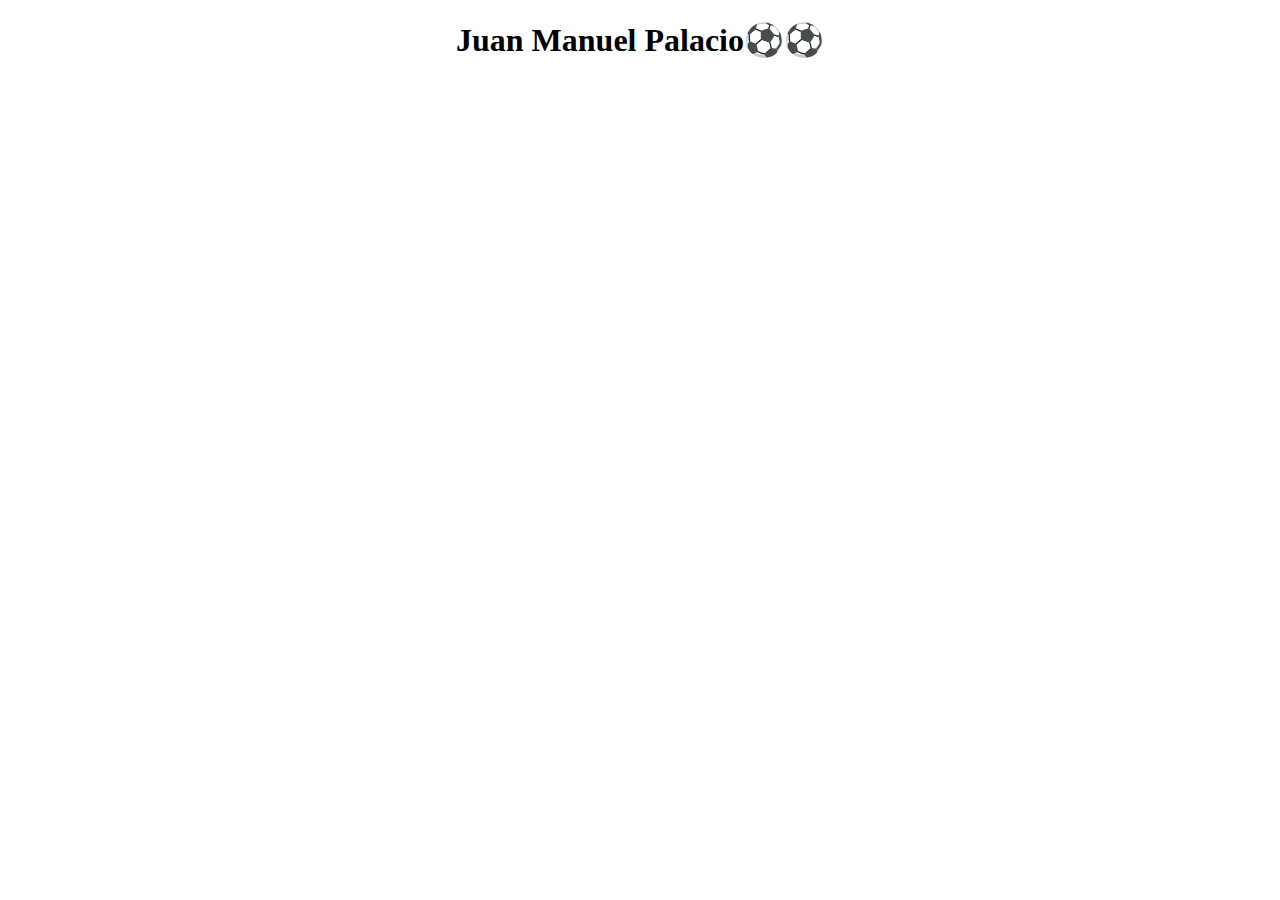
==== index.html @ 2f237894 "upd:Read me file" ====
<!DOCTYPE html>
<html lang="en">
<head>
    <meta charset="UTF-8">
    <meta name="viewport" content="width=device-width, initial-scale=1.0">
    <title>Main <menu-ADSO2847431></menu-ADSO2847431></title>
    <style>
        h1{
            text-align: center;
            zoom: 2,4;
        }
    </style>
</head>
<body>
    <h1>Juan Manuel Palacio⚽⚽</h1>

</body>
</html>
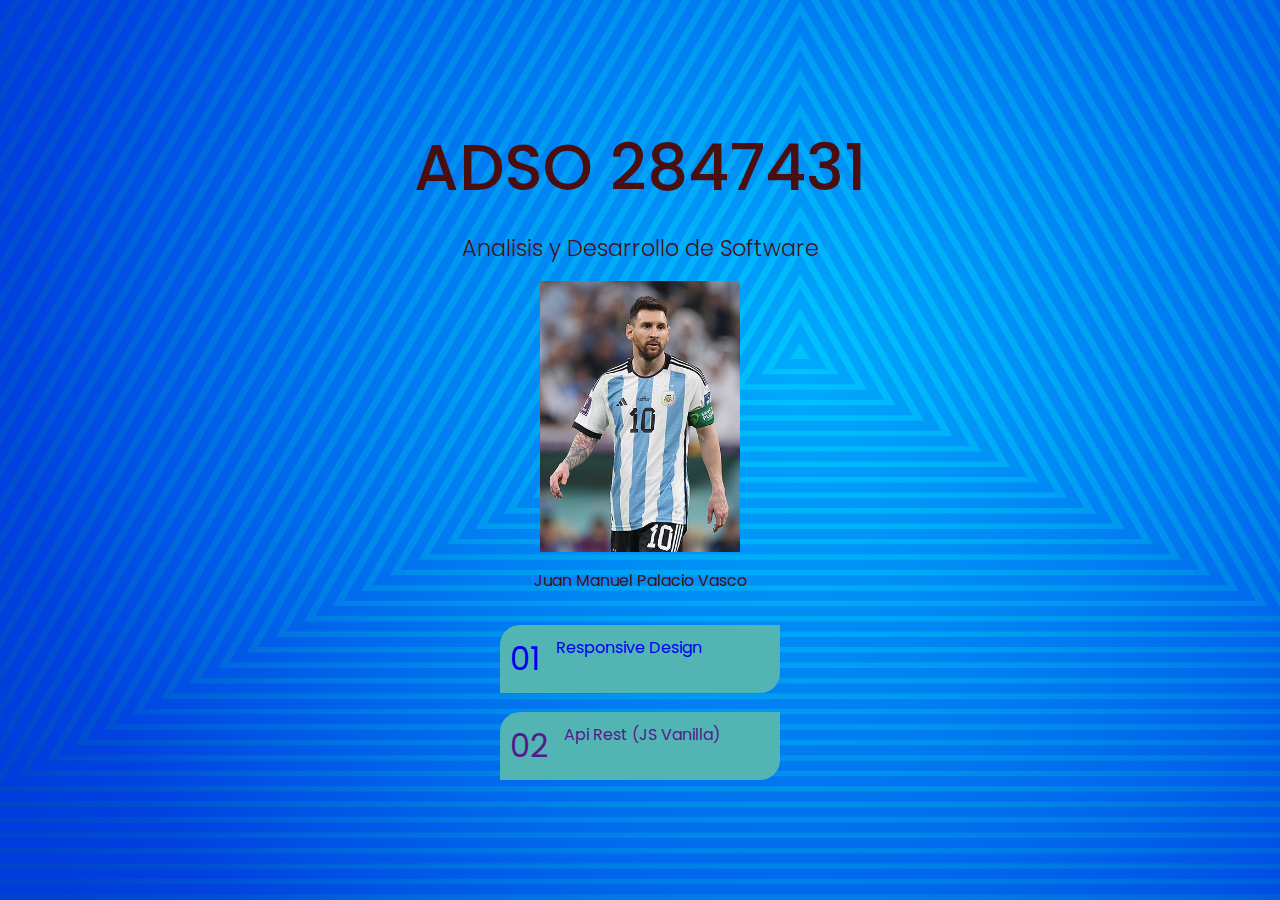
==== commit ff26d927: "Add files via upload" ====
--- a/index.html
+++ b/index.html
@@ -1,18 +1,30 @@
-<!DOCTYPE html>
-<html lang="en">
-<head>
-    <meta charset="UTF-8">
-    <meta name="viewport" content="width=device-width, initial-scale=1.0">
-    <title>Main <menu-ADSO2847431></menu-ADSO2847431></title>
-    <style>
-        h1{
-            text-align: center;
-            zoom: 2,4;
-        }
-    </style>
-</head>
-<body>
-    <h1>Juan Manuel Palacio⚽⚽</h1>
-
-</body>
-</html>
+<!DOCTYPE html>
+<html lang="en">
+
+<head>
+    <meta charset="UTF-8">
+    <meta name="viewport" content="width=device-width, initial-scale=1.0">
+    <title>Document</title>
+    <link rel="stylesheet" href="master.css">
+</head>
+
+<body class="menu">
+    <main>
+        <header>
+            <h1>ADSO 2847431</h1>
+            <h2>Analisis y Desarrollo de Software</h2>
+            <img src="Lionel-Messi-Argentina-2022-FIFA-World-Cup_(cropped) (1).jpg" alt="">
+            <h3>Juan Manuel Palacio Vasco</h3>
+        </header>
+        <menu>
+            <a href="01-responsive-design/index1.html">
+                <span>01</span> Responsive Design
+            </a>
+            <a href="">
+                <span>02</span> Api Rest (JS Vanilla)
+            </a>
+        </menu>
+    </main>
+</body>
+
+</html>--- a/master.css
+++ b/master.css
@@ -0,0 +1,181 @@
+/* - - - - - - - - - - - - - - - - */
+/* F O N T */
+/* - - - - - - - - - - - - - - - - */
+@import url('https://fonts.googleapis.com/css2?family=Poppins:ital,wght@0,100;0,200;0,300;0,400;0,500;0,600;0,700;0,800;0,900;1,100;1,200; 1,300;1,400;1,500;1,600;1,700;1,800;1,900&display=swap');
+/* - - - - - - - - - - - - - - - - */
+/* V A R I A B L E S */
+/* - - - - - - - - - - - - - - - - */
+:root{
+    --color-pri: #0f0;
+    --color-sec: #00f;
+    --font-family: Poppins, sans-serif;
+}
+/* - - - - - - - - - - - - - - - - */
+/* R E S E T */
+/* - - - - - - - - - - - - - - - - */
+*, *::before, *::after{
+    box-sizing: border-box; 
+}
+
+*{
+    margin: 0; 
+    padding: 0; 
+}
+
+ul[role='list'], ol[role='list']{
+    list-style: none; 
+}
+
+html:focus-within{
+    scroll-behavior: smooth; 
+}
+
+a:not([class]){
+    text-decoration-skip-ink: auto; 
+}
+
+img, picture, svg, video, canvas{
+    max-width: 100%;
+    height: auto; 
+    vertical-align: middle; 
+    font-style: italic; 
+    background-repeat: no-repeat; 
+    background-size: cover;
+}
+
+input, button, textarea, select{
+    font: inherit; 
+}
+
+@media (prefers-reduced-motion: reduce){
+    html:focus-within {
+        scroll-behavior: auto;
+    }
+    *, *::before, *::after {
+        animation-duration: 0.01ms !important;
+        animation-iteration-count: 1 !important;
+        transition-duration: 0.01ms !important;
+        scroll-behavior: auto !important;
+        transition: none;
+    }
+}
+
+body, html{
+    height: 100%; 
+    scroll-behavior: smooth; 
+}
+/* - - - - - - - - - - - - - - - - */
+/* G E N E R A L */
+/* - - - - - - - - - - - - - - - - */
+body{
+    color: #4d0907f6;
+    font-family: var(--font-family);
+    display: flex;
+    justify-content: center;
+    align-items: center;
+    min-width: 100vh;
+}
+nav{
+    border: 2px solid #fff9;
+    border-radius: 4px;
+    padding: 10px;
+    position: fixed;
+    top: 20px;
+    left: 20px;
+    transition: all 0.4s ease-in-out;
+    a:is(:link, :visited) {
+       
+        svg{
+            opacity: .8;
+            height: 32px;
+            width: 32px;
+        }
+    }
+    
+}
+nav:is(:hover) {
+    background-color: #000;
+    transform: translateX(-4px);
+
+}
+main{
+    display: flex;
+    flex-direction: column;
+    justify-content: center;
+    align-items: center;
+    gap: 2em;
+    header {
+        display: flex;
+        flex-direction: column;
+        justify-content: center;
+        align-items: center;
+        gap: 1em;
+        h1 {
+            font-size: 4rem;
+            font-weight: 500;
+            text-align: center;
+        }
+        h2 {
+            font-size: 1.4rem;
+            font-weight: 300;
+            text-align: center;
+        }
+        h3 {
+            font-size: 1rem;
+            font-weight: 400;
+            text-align: center;
+        }
+        img { 
+            width: 200px;  
+            align-content: center; 
+        }
+    }
+    menu {
+        display: flex;
+        flex-direction: column;
+        align-items: center;
+        gap: 1.2em;
+        a:is(:link, :visited) {
+            border-radius: 20px 0 20px 0;
+            background-color: rgb(83, 180, 180);
+            display: flex;
+            gap: 1rem;
+            text-decoration: none;
+            padding: 10px;
+            transition: all 0.4s ease-in-out;
+            width: 280px;
+            span {
+                font-size: 2rem;
+            }
+        }
+        a:is(:hover) {
+            background-color: #056334;
+            transform: scale(1.02);
+        }
+    }
+}
+/* - - - - - - - - - - - - - - - - */
+/* M A I N M E N U */
+/* - - - - - - - - - - - - - - - - */
+body.menu{
+    background-color: #0099ff;
+    background-image: url("data:image/svg+xml,%3Csvg xmlns='http://www.w3.org/2000/svg' viewBox='0 0 1600 900'%3E%3Cdefs%3E%3CradialGradient id='a' cx='800' cy='371' r='70%25' gradientUnits='userSpaceOnUse'%3E%3Cstop offset='0' stop-color='%230099ff'/%3E%3Cstop offset='1' stop-color='%2304C'/%3E%3C/radialGradient%3E%3CradialGradient id='b' cx='800' cy='371' r='60%25' gradientUnits='userSpaceOnUse'%3E%3Cstop offset='0' stop-color='%230EF' stop-opacity='1'/%3E%3Cstop offset='1' stop-color='%230EF' stop-opacity='0'/%3E%3C/radialGradient%3E%3C/defs%3E%3Crect fill='url(%23a)' width='1600' height='900'/%3E%3Cg fill='none' stroke='%2303E' stroke-width='10' stroke-miterlimit='10' stroke-opacity='.5'%3E%3Cpolygon points='2277.4 1152 800-1407-677.4 1152'/%3E%3Cpolygon points='800-1372.9-648.8 1136.5 2248.8 1136.5'/%3E%3Cpolygon points='800-1338.8-620.2 1121.1 2220.2 1121.1'/%3E%3Cpolygon points='800-1304.7-591.6 1105.6 2191.6 1105.6'/%3E%3Cpolygon points='800-1270.6-563 1090.2 2163 1090.2'/%3E%3Cpolygon points='800-1236.5-534.4 1074.7 2134.4 1074.7'/%3E%3Cpolygon points='800-1202.4-505.8 1059.3 2105.8 1059.3'/%3E%3Cpolygon points='800-1168.3-477.2 1043.8 2077.2 1043.8'/%3E%3Cpolygon points='800-1134.2-448.6 1028.4 2048.6 1028.4'/%3E%3Cpolygon points='800-1100.1-420 1012.9 2020 1012.9'/%3E%3Cpolygon points='800-1066-391.4 997.5 1991.4 997.5'/%3E%3Cpolygon points='800-1031.9-362.7 982 1962.7 982'/%3E%3Cpolygon points='800-997.8-334.1 966.6 1934.1 966.6'/%3E%3Cpolygon points='800-963.7-305.5 951.1 1905.5 951.1'/%3E%3Cpolygon points='800-929.6-276.9 935.7 1876.9 935.7'/%3E%3Cpolygon points='800-895.5-248.3 920.2 1848.3 920.2'/%3E%3Cpolygon points='800-861.4-219.7 904.7 1819.7 904.7'/%3E%3Cpolygon points='800-827.3-191.1 889.3 1791.1 889.3'/%3E%3Cpolygon points='800-793.2-162.5 873.8 1762.5 873.8'/%3E%3Cpolygon points='800-759.1-133.9 858.4 1733.9 858.4'/%3E%3Cpolygon points='800-725-105.3 842.9 1705.3 842.9'/%3E%3Cpolygon points='800-690.9-76.7 827.5 1676.7 827.5'/%3E%3Cpolygon points='800-656.8-48.1 812 1648.1 812'/%3E%3Cpolygon points='800-622.7-19.4 796.6 1619.4 796.6'/%3E%3Cpolygon points='800-588.6 9.2 781.1 1590.8 781.1'/%3E%3Cpolygon points='800-554.5 37.8 765.7 1562.2 765.7'/%3E%3Cpolygon points='800-520.5 66.4 750.2 1533.6 750.2'/%3E%3Cpolygon points='800-486.4 95 734.8 1505 734.8'/%3E%3Cpolygon points='800-452.3 123.6 719.3 1476.4 719.3'/%3E%3Cpolygon points='800-418.2 152.2 703.9 1447.8 703.9'/%3E%3Cpolygon points='800-384.1 180.8 688.4 1419.2 688.4'/%3E%3Cpolygon points='800-350 209.4 673 1390.6 673'/%3E%3Cpolygon points='800-315.9 238 657.5 1362 657.5'/%3E%3Cpolygon points='800-281.8 266.6 642 1333.4 642'/%3E%3Cpolygon points='800-247.7 295.2 626.6 1304.8 626.6'/%3E%3Cpolygon points='800-213.6 323.9 611.1 1276.1 611.1'/%3E%3Cpolygon points='800-179.5 352.5 595.7 1247.5 595.7'/%3E%3Cpolygon points='800-145.4 381.1 580.2 1218.9 580.2'/%3E%3Cpolygon points='800-111.3 409.7 564.8 1190.3 564.8'/%3E%3Cpolygon points='800-77.2 438.3 549.3 1161.7 549.3'/%3E%3Cpolygon points='800-43.1 466.9 533.9 1133.1 533.9'/%3E%3Cpolygon points='800-9 495.5 518.4 1104.5 518.4'/%3E%3Cpolygon points='800 25.1 524.1 503 1075.9 503'/%3E%3Cpolygon points='800 59.2 552.7 487.5 1047.3 487.5'/%3E%3Cpolygon points='800 93.3 581.3 472.1 1018.7 472.1'/%3E%3Cpolygon points='800 127.4 609.9 456.6 990.1 456.6'/%3E%3Cpolygon points='800 161.5 638.5 441.2 961.5 441.2'/%3E%3Cpolygon points='800 195.6 667.2 425.7 932.8 425.7'/%3E%3Cpolygon points='800 229.7 695.8 410.2 904.2 410.2'/%3E%3Cpolygon points='800 263.8 724.4 394.8 875.6 394.8'/%3E%3Cpolygon points='800 297.9 753 379.3 847 379.3'/%3E%3Cpolygon points='800 332 781.6 363.9 818.4 363.9'/%3E%3C/g%3E%3Crect fill-opacity='.5' fill='url(%23b)' width='1600' height='900'/%3E%3C/svg%3E");
+    background-attachment: fixed;
+    background-size: cover;
+/* R E S P O N S I V E */
+/* - - - - - - - - - - - - - - - - */
+    body.rdesign{
+    background-color: #ffffff;
+    background-image: url("data:image/svg+xml,%3Csvg xmlns='http://www.w3.org/2000/svg' width='800' height='800' viewBox='0 0 200 200'%3E%3Cdefs%3E%3ClinearGradient id='a' gradientUnits='userSpaceOnUse' x1='88' y1='88' x2='0' y2='0'%3E%3Cstop offset='0' stop-color='%23005092'/%3E%3Cstop offset='1' stop-color='%23007cc4'/%3E%3C/linearGradient%3E%3ClinearGradient id='b' gradientUnits='userSpaceOnUse' x1='75' y1='76' x2='168' y2='160'%3E%3Cstop offset='0' stop-color='%23868686'/%3E%3Cstop offset='0.09' stop-color='%23ababab'/%3E%3Cstop offset='0.18' stop-color='%23c4c4c4'/%3E%3Cstop offset='0.31' stop-color='%23d7d7d7'/%3E%3Cstop offset='0.44' stop-color='%23e5e5e5'/%3E%3Cstop offset='0.59' stop-color='%23f1f1f1'/%3E%3Cstop offset='0.75' stop-color='%23f9f9f9'/%3E%3Cstop offset='1' stop-color='%23FFFFFF'/%3E%3C/linearGradient%3E%3Cfilter id='c' x='0' y='0' width='200%25' height='200%25'%3E%3CfeGaussianBlur in='SourceGraphic' stdDeviation='12' /%3E%3C/filter%3E%3C/defs%3E%3Cpolygon fill='url(%23a)' points='0 174 0 0 174 0'/%3E%3Cpath fill='%23000' fill-opacity='.5' filter='url(%23c)' d='M121.8 174C59.2 153.1 0 174 0 174s63.5-73.8 87-94c24.4-20.9 87-80 87-80S107.9 104.4 121.8 174z'/%3E%3Cpath fill='url(%23b)' d='M142.7 142.7C59.2 142.7 0 174 0 174s42-66.3 74.9-99.3S174 0 174 0S142.7 62.6 142.7 142.7z'/%3E%3C/svg%3E");
+    background-attachment: fixed;
+    background-repeat: no-repeat;
+    background-position: top left;
+    
+    header {
+        
+        h1 {
+            font-size: 3rem;
+        }
+    }
+}
+
